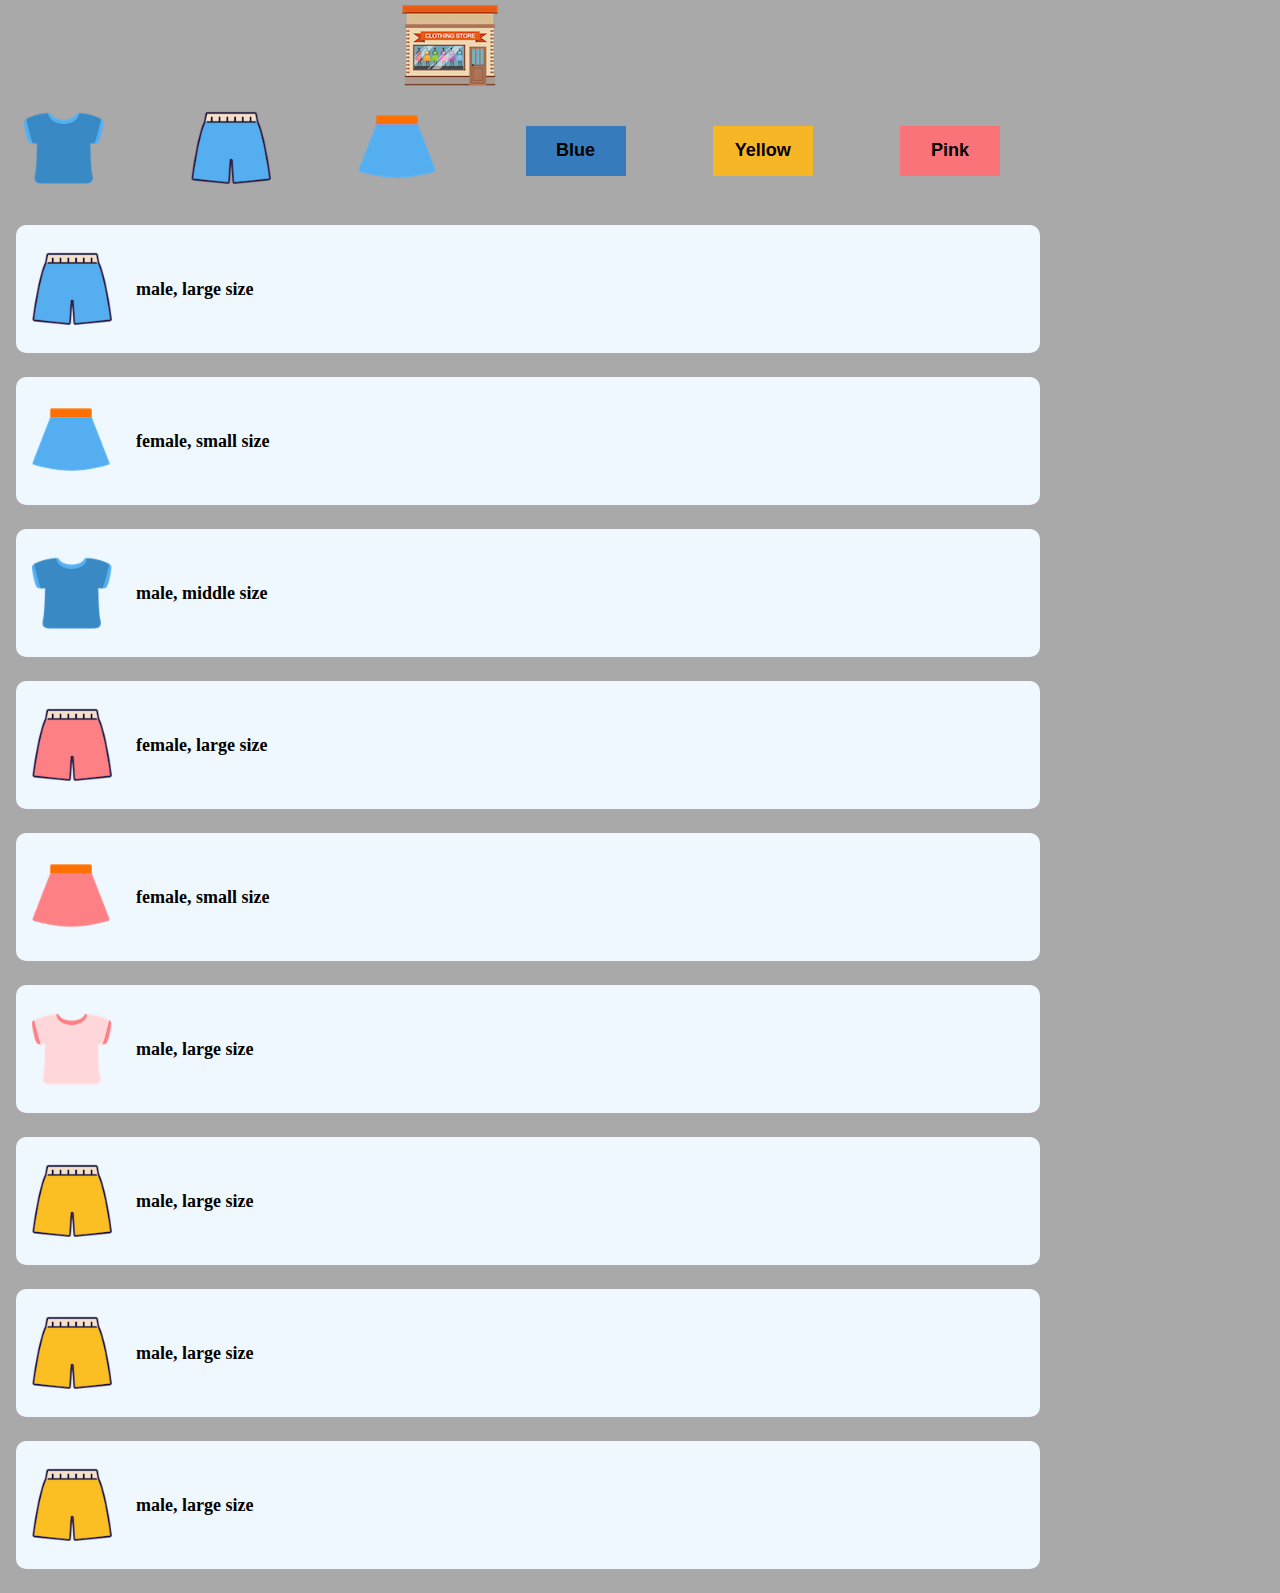
==== index.html @ b1cf8fd0 "first commit" ====
<!DOCTYPE html>
<html lang="ko">
  <head>
    <meta charset="UTF-8" />
    <meta http-equiv="X-UA-Compatible" content="IE=edge" />
    <meta name="viewport" content="width=device-width, initial-scale=1.0" />
    <link rel="stylesheet" href="index.css" />
    <script defer src="./index.js"></script>
    <title>MiniGame_shopping</title>
  </head>
  <body>
    <div class="wrapper">
      <header class="header">
        <div class="logo"><img src="./imgs/logo.png" alt="logo" /></div>
      </header>
      <section class="nav">
        <ul>
          <li class="item1">
            <button class="btn1">
              <img src="./imgs/blue_t.png" alt="blue_t" />
            </button>
          </li>
          <li class="item2">
            <button class="btn2">
              <img src="./imgs/blue_p.png" alt="blue_p" />
            </button>
          </li>
          <li class="item3">
            <button class="btn3">
              <img src="./imgs/blue_s.png" alt="blue_s" />
            </button>
          </li>
          <li class="item4"><button class="btn4">Blue</button></li>
          <li class="item5"><button class="btn5">Yellow</button></li>
          <li class="item6"><button class="btn6">Pink</button></li>
        </ul>
      </section>
      <section class="content"></section>
    </div>
  </body>
</html>
---- index.css ----
* {
  margin: 0;
  padding: 0;
  box-sizing: border-box;
}

body {
  background-color: darkgray;
}

.wrapper {
  width: 100vh;
}

.logo {
  display: flex;
  flex-direction: row;
  justify-content: center;
  width: 100%;
}

.nav ul {
  display: flex;
  flex-direction: row;
  justify-content: space-between;
  align-items: center;
  list-style: none;
  border: none;
  padding: 8px 24px;
  width: 1024px;
}

.nav ul li button {
  border: none;
  font-size: 18px;
  font-weight: bold;
}

.nav ul li button:hover {
  transform: scale(1.1);
}

.nav ul li button img {
  width: 80px;
  height: 80px;
  object-fit: cover;
}

.btn1,
.btn2,
.btn3 {
  background-color: Transparent;
}

.btn4,
.btn5,
.btn6 {
  width: 100px;
  height: 50px;
}

.btn4 {
  background-color: #367bbb;
}

.btn5 {
  background-color: #f7b626;
}

.btn6 {
  background-color: #fa7379;
}

.content .contentItem {
  display: flex;
  align-items: center;
  width: 1024px;
  background-color: aliceblue;
  margin: 24px 16px;
  padding: 24px 16px;
  border-radius: 10px;
}

.content .contentItem span {
  padding-left: 24px;
  font-size: 18px;
  font-weight: bold;
}
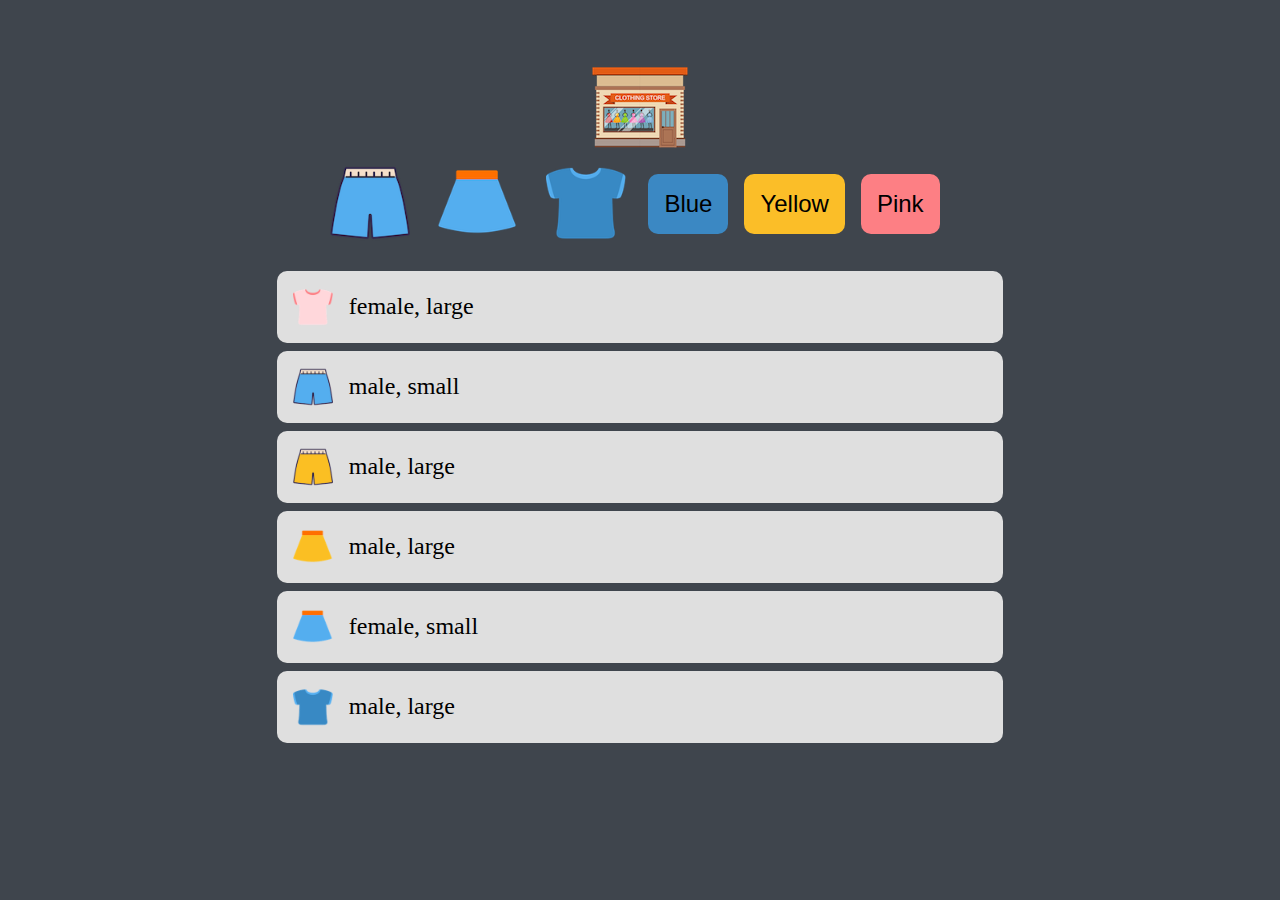
==== commit 2a4a553d: "update code" ====
--- a/index.html
+++ b/index.html
@@ -4,38 +4,56 @@
     <meta charset="UTF-8" />
     <meta http-equiv="X-UA-Compatible" content="IE=edge" />
     <meta name="viewport" content="width=device-width, initial-scale=1.0" />
-    <link rel="stylesheet" href="index.css" />
+    <link rel="stylesheet" href="./index.css" />
     <script defer src="./index.js"></script>
-    <title>MiniGame_shopping</title>
+    <title>Shopping</title>
   </head>
   <body>
-    <div class="wrapper">
-      <header class="header">
-        <div class="logo"><img src="./imgs/logo.png" alt="logo" /></div>
-      </header>
-      <section class="nav">
-        <ul>
-          <li class="item1">
-            <button class="btn1">
-              <img src="./imgs/blue_t.png" alt="blue_t" />
-            </button>
-          </li>
-          <li class="item2">
-            <button class="btn2">
-              <img src="./imgs/blue_p.png" alt="blue_p" />
-            </button>
-          </li>
-          <li class="item3">
-            <button class="btn3">
-              <img src="./imgs/blue_s.png" alt="blue_s" />
-            </button>
-          </li>
-          <li class="item4"><button class="btn4">Blue</button></li>
-          <li class="item5"><button class="btn5">Yellow</button></li>
-          <li class="item6"><button class="btn6">Pink</button></li>
-        </ul>
-      </section>
-      <section class="content"></section>
-    </div>
+    <img src="./imgs/logo.png" alt="logo" class="logo" />
+    <section class="buttons">
+      <button class="btn">
+        <img
+          src="./imgs/blue_p.png"
+          alt="b_p"
+          data_key="type"
+          data-value="pants"
+        />
+      </button>
+      <button class="btn">
+        <img
+          src="./imgs/blue_s.png"
+          alt="b_s"
+          data-key="type"
+          data-value="skirt"
+        />
+      </button>
+      <button class="btn">
+        <img
+          src="./imgs/blue_t.png"
+          alt="b_t"
+          data-key="type"
+          data-value="tshirt"
+        />
+      </button>
+      <button class="btn colorBtn blueBtn" data-key="color" data-value="blue">
+        Blue
+      </button>
+      <button
+        class="btn colorBtn yellowBtn"
+        data-key="color"
+        data-value="yellow"
+      >
+        Yellow
+      </button>
+      <button class="btn colorBtn pinkBtn" data-key="color" data-value="pink">
+        Pink
+      </button>
+    </section>
+    <ul class="items">
+      <li class="item">
+        <img class="itemImage" src="./imgs/blue_p.png" alt="" />
+        <span class="itemText">asdf</span>
+      </li>
+    </ul>
   </body>
 </html>
--- a/index.css
+++ b/index.css
@@ -1,88 +1,104 @@
-* {
-  margin: 0;
-  padding: 0;
-  box-sizing: border-box;
+:root {
+  /* color */
+  --color-black: #3f454d;
+  --color-white: #ffffff;
+  --color-blue: #3b88c3;
+  --color-yellow: #fbbe28;
+  --color-pink: #fd7f84;
+  --color-light-gray: #dfdfdf;
+
+  /* size */
+  --size-font: 24px;
+  --size-btnImg: 80px;
+  --size-boxpadding: 16px;
 }
 
 body {
-  background-color: darkgray;
+  background-color: var(--color-black);
+  display: flex;
+  flex-direction: column;
+  justify-content: center;
+  align-items: center;
+  height: 90vh;
 }
 
-.wrapper {
-  width: 100vh;
+.btn,
+.logo {
+  cursor: pointer;
+  transition: transform 200ms ease;
 }
 
-.logo {
-  display: flex;
-  flex-direction: row;
-  justify-content: center;
-  width: 100%;
-}
-
-.nav ul {
-  display: flex;
-  flex-direction: row;
-  justify-content: space-between;
-  align-items: center;
-  list-style: none;
-  border: none;
-  padding: 8px 24px;
-  width: 1024px;
-}
-
-.nav ul li button {
-  border: none;
-  font-size: 18px;
-  font-weight: bold;
-}
-
-.nav ul li button:hover {
+.btn:hover,
+.logo:hover {
   transform: scale(1.1);
 }
 
-.nav ul li button img {
-  width: 80px;
-  height: 80px;
-  object-fit: cover;
+.btn:active,
+.logo:active {
+  transform: scale(1.05);
 }
 
-.btn1,
-.btn2,
-.btn3 {
-  background-color: Transparent;
+.btn {
+  background-color: transparent;
+  border: none;
+  margin-right: var(--size-boxpadding);
 }
 
-.btn4,
-.btn5,
-.btn6 {
-  width: 100px;
-  height: 50px;
+.btn img {
+  width: var(--size-btnImg);
+  height: var(--size-btnImg);
 }
 
-.btn4 {
-  background-color: #367bbb;
+.buttons {
+  display: flex;
+  align-items: center;
 }
 
-.btn5 {
-  background-color: #f7b626;
-}
-
-.btn6 {
-  background-color: #fa7379;
-}
-
-.content .contentItem {
-  display: flex;
-  align-items: center;
-  width: 1024px;
-  background-color: aliceblue;
-  margin: 24px 16px;
-  padding: 24px 16px;
+.colorBtn {
+  padding: var(--size-boxpadding);
+  font-size: var(--size-font);
   border-radius: 10px;
 }
 
-.content .contentItem span {
-  padding-left: 24px;
-  font-size: 18px;
-  font-weight: bold;
+.blueBtn {
+  background-color: var(--color-blue);
 }
+
+.yellowBtn {
+  background-color: var(--color-yellow);
+}
+
+.pinkBtn {
+  background-color: var(--color-pink);
+}
+
+.items {
+  list-style: none;
+  width: 60%;
+  height: 60%;
+  padding: 0%;
+  overflow-y: scroll;
+}
+
+.item {
+  display: flex;
+  flex-direction: row;
+  align-items: center;
+  margin: calc(var(--size-boxpadding) * 0.5) calc(var(--size-boxpadding));
+  background-color: var(--color-light-gray);
+  border-radius: 10px;
+}
+
+.itemImage {
+  width: calc(var(--size-btnImg) * 0.5);
+  height: calc(var(--size-btnImg) * 0.5);
+  padding: calc(var(--size-btnImg) * 0.2);
+}
+
+.itemText {
+  font-size: calc(var(--size-font));
+}
+
+.hidden {
+  display: none;
+}
